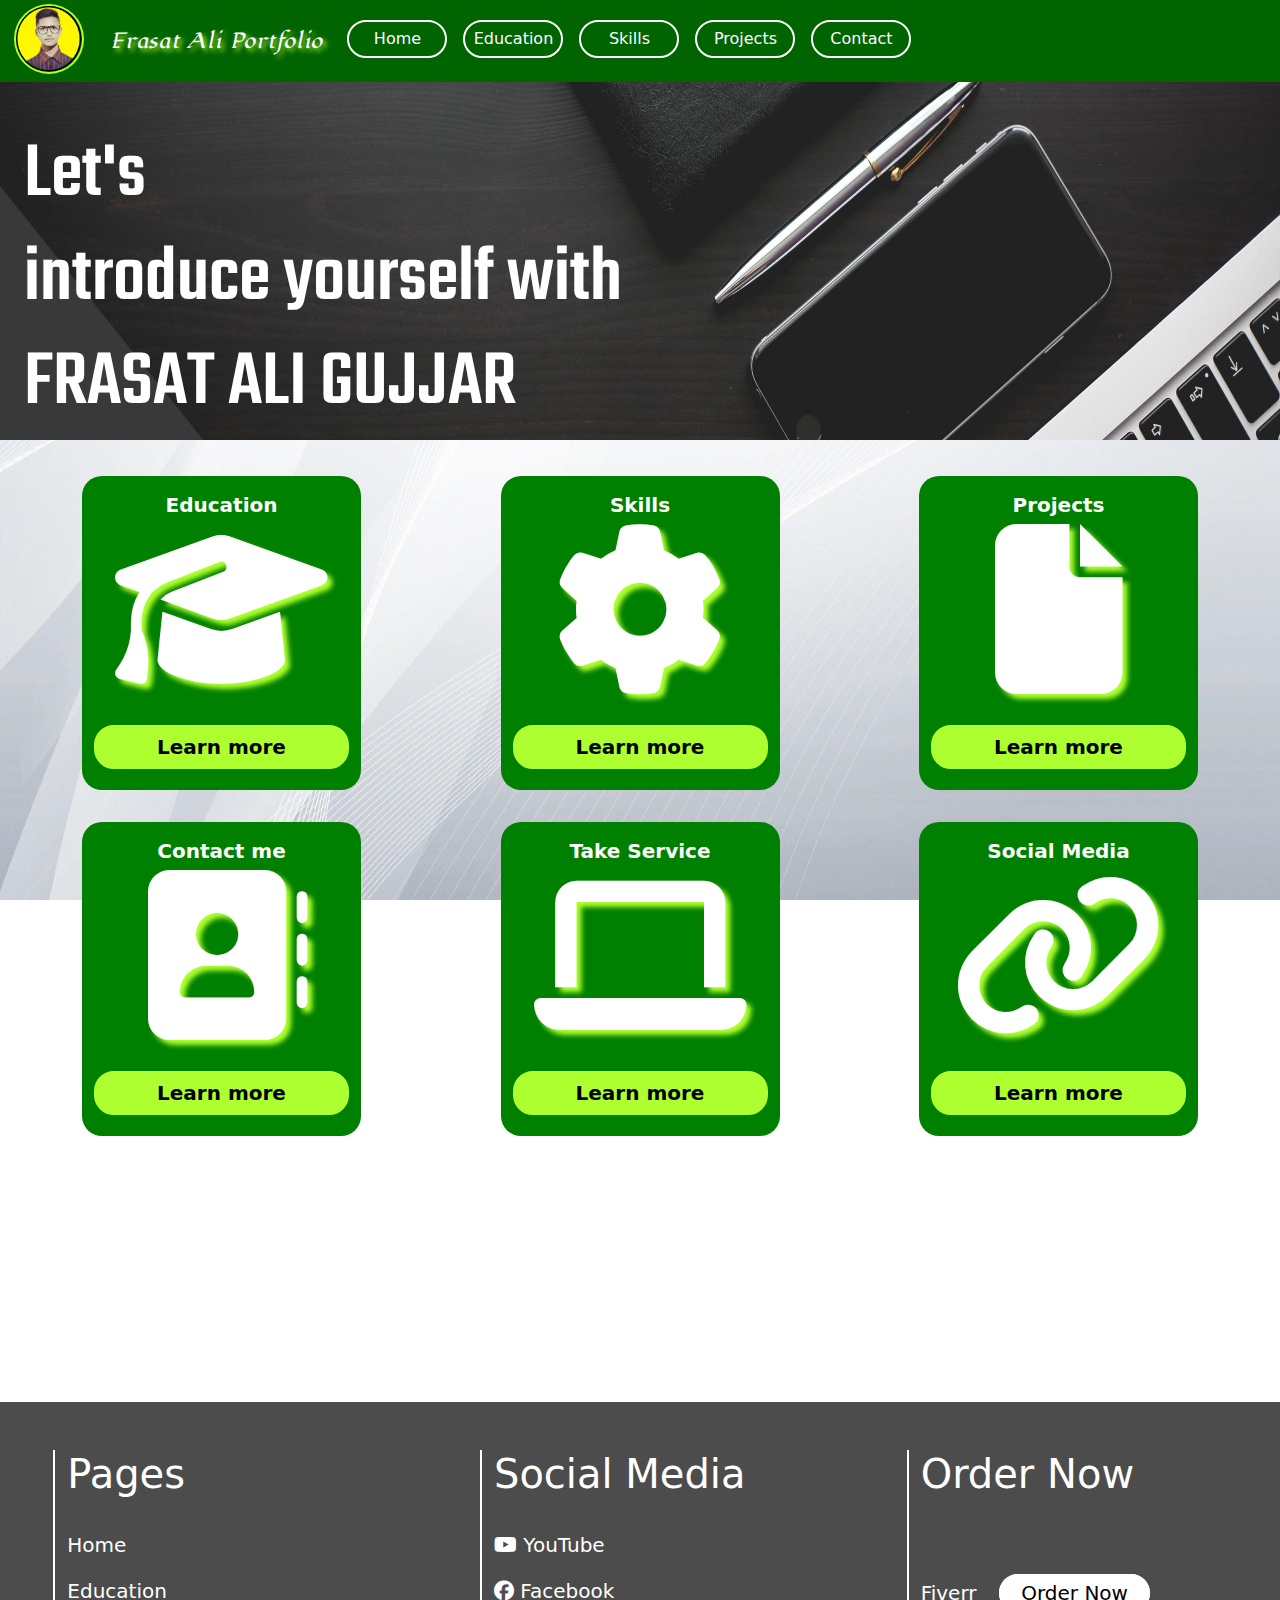
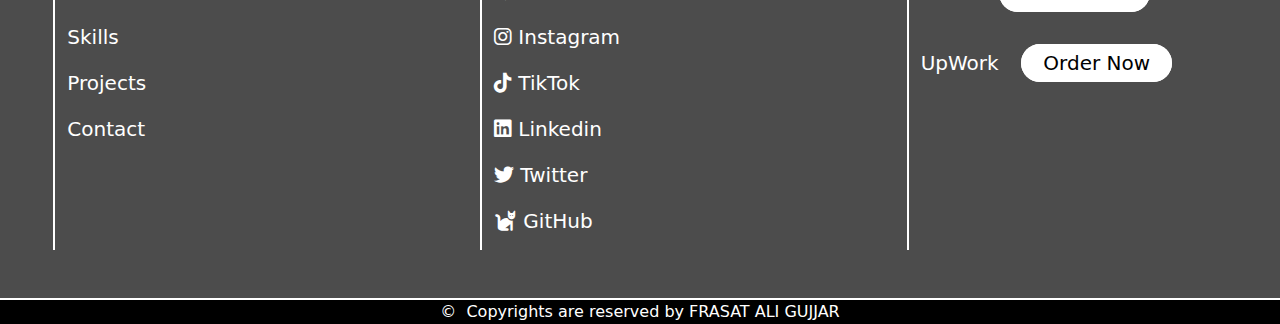
==== index.html @ 1a124998 "V1" ====
<!DOCTYPE html>
<html lang="en">

<head>
    <meta charset="UTF-8">
    <meta name="viewport" content="width=device-width, initial-scale=1.0">
    <title>FRASAT ALI | Portfolio</title>

    <!-- Css file link  -->
    <link rel="stylesheet" href="navbar.css">
    <link rel="stylesheet" href="index.css">
    <link rel="stylesheet" href="education.css">
    <link rel="stylesheet" href="skills.css">
    <link rel="stylesheet" href="projects.css">
    <link rel="stylesheet" href="contact.css">


    <!-- Fav Icon  -->
    <link rel="Icon" href="images/FA_PNG.png">

    <!-- Bootstrap Links  -->
    <link rel="stylesheet" href="https://cdn.jsdelivr.net/npm/bootstrap@5.3.0-alpha1/dist/css/bootstrap.min.css">
    <script src="https://cdn.jsdelivr.net/npm/bootstrap@5.3.0-alpha1/dist/js/bootstrap.bundle.min.js"></script>

    <!-- Google Fonts Links  -->
    <link rel="preconnect" href="https://fonts.googleapis.com">
    <link rel="preconnect" href="https://fonts.gstatic.com" crossorigin>
    <link href="https://fonts.googleapis.com/css2?family=Fasthand&display=swap" rel="stylesheet">
    <link rel="preconnect" href="https://fonts.googleapis.com">
    <link rel="preconnect" href="https://fonts.gstatic.com" crossorigin>
    <link href="https://fonts.googleapis.com/css2?family=Lugrasimo&display=swap" rel="stylesheet">
    <link rel="preconnect" href="https://fonts.googleapis.com">
    <link rel="preconnect" href="https://fonts.gstatic.com" crossorigin>
    <link href="https://fonts.googleapis.com/css2?family=Teko:wght@300&display=swap" rel="stylesheet">

    <!-- Css Paste  -->

    <!-- font-family: 'Fasthand', cursive; -->


    <!-- Font Awosome Icon  -->
    <link rel="stylesheet" href="https://cdnjs.cloudflare.com/ajax/libs/font-awesome/6.4.0/css/all.min.css">

</head>


<!-- ==================================================================================================== -->

<body>


    <!-- Nav Bar -->
    <div class="col-lg-12 col-md-12 col-sm-12 nav_right_main">

        <nav class="navbar navbar-expand-lg" style="background-color: rgba(0,0,0,0);padding-top: 0px;">
            <div class="container-fluid nav_bar_main_container">

                <a class="navbar-brand nav_bar_logo_bar" href="index.html">
                    <img src="images/FA_PNG.png" alt="logo" class="logo">
                </a>
                <a class="navbar-brand nav_bar_title_bar" href="index.html">
                    <p class="title">Frasat Ali Portfolio</p>
                </a>
                <button class="navbar-toggler" type="button" data-bs-toggle="collapse"
                    data-bs-target="#navbarSupportedContent" aria-controls="navbarSupportedContent"
                    aria-expanded="false" aria-label="Toggle navigation">
                    <span class="navbar-toggler-icon"></span>
                </button>
                <div class="collapse navbar-collapse" id="navbarSupportedContent">
                    <ul class="navbar-nav me-auto mb-0 mb-lg-0 list_main">
                        <li class="nav-item" id="nav-btn1">
                            <a class="nav-link active" aria-current="page" href="index.html">
                                <p class="home-btn">Home</p>
                            </a>
                        </li>
                        <li class="nav-item" id="nav-btn">
                            <a class="nav-link" href="education.html">
                                <p class="home-btn">Education</p>
                            </a>
                        </li>
                        <li class="nav-item" id="nav-btn">
                            <a class="nav-link" href="skills.html">
                                <p class="home-btn">Skills</p>
                            </a>
                        </li>
                        <li class="nav-item" id="nav-btn">
                            <a class="nav-link" href="projects.html">
                                <p class="home-btn">Projects</p>
                            </a>
                        </li>
                        <li class="nav-item" id="nav-btn">
                            <a class="nav-link" href="contact.html">
                                <p class="home-btn">Contact</p>
                            </a>
                        </li>

                    </ul>
                    <form class="d-flex" role="search">

                    </form>
                </div>
            </div>
        </nav>
    </div>
    <!-- =========================================================================================== -->

    <div class="container-fluid home_main">
        <div class="row">
            <div class="col-12">

                <!-- Slider  -->
                <div id="carouselExampleAutoplaying" class="carousel slide" data-bs-ride="carousel">
                    <div class="carousel-inner">
                        <div class="carousel-item active">

                            <!-- slider div 1  -->
                            <div class="container-fluid slider_inner_div">
                                <div class="row">
                                    <div class="col-12">

                                        <br><br>
                                        <h1 class="slider_inner_div_text">Let's</h1>
                                        <h1 class="slider_inner_div_text">introduce yourself with</h1>
                                        <h1 class="slider_inner_div_text">FRASAT ALI GUJJAR</h1>

                                    </div>
                                </div>
                            </div>




                        </div>
                        <div class="carousel-item">

                            <!-- slider div 2  -->
                            <div class="container-fluid slider_inner_div">
                                <div class="row">
                                    <div class="col-12">

                                        <br><br>
                                        <h1 class="slider_inner_div_text">Check out</h1>
                                        <h1 class="slider_inner_div_text">My skills and</h1>
                                        <h1 class="slider_inner_div_text">My experience</h1>

                                    </div>
                                </div>
                            </div>

                        </div>
                        <div class="carousel-item">

                            <!-- slider div 3  -->
                            <div class="container-fluid slider_inner_div">
                                <div class="row">
                                    <div class="col-12">

                                        <br>
                                        <h1 class="slider_inner_div_text">Review</h1>
                                        <h1 class="slider_inner_div_text">My projects and</h1>
                                        <h1 class="slider_inner_div_text">Take best services from me</h1>
                                        <a href="https://www.fiverr.com/cybermax_club?up_rollout=true" target="_blank"
                                            style="text-decoration: none; color: black;">
                                            <p class="order-btn">Order Now</p>
                                        </a>
                                    </div>
                                </div>
                            </div>

                        </div>
                    </div>
                    <!-- <button class="carousel-control-prev" type="button" data-bs-target="#carouselExampleAutoplaying"
                        data-bs-slide="prev">
                        <span class="carousel-control-prev-icon" aria-hidden="true"></span>
                        <span class="visually-hidden">Previous</span>
                    </button> -->
                    <!-- <button class="carousel-control-next" type="button" data-bs-target="#carouselExampleAutoplaying"
                        data-bs-slide="next">
                        <span class="carousel-control-next-icon" aria-hidden="true"></span>
                        <span class="visually-hidden">Next</span>
                    </button> -->
                </div>


            </div>
        </div>
    </div>

    <!-- =======================================================================================  -->











    <!-- =======================================================================================  -->

    <div class="container">
        <div class="row">
            <div class="col-12">
                <!-- -----------------------------------------  -->

                <div class="container-fluid home_main_2">
                    <div class="row">
                        <div class="col-12">

                            <!-- --------------  -->
                            <div class="conatiner">
                                <div class="row" style="justify-content: space-between;">
                                    <div class="col-lg-3 col-md-12 col-sm-12 home_main_2_inner_div mt-3">
                                        <div class="row mt-1">
                                            <div class="col-12 box_name">
                                                <b>Education</b>
                                            </div>
                                            <div class="col-12 box_icon">
                                                <i class="fa-solid fa-graduation-cap icon_css"></i>
                                            </div>
                                            <a href="education.html" style="text-decoration: none;color: black;">
                                                <div class="col-12 lm-btn-div">
                                                    <b>
                                                        <p class="lm-btn">Learn more</p>
                                                    </b>
                                                </div>
                                            </a>
                                        </div>
                                    </div>
                                    <div class="col-lg-3 col-md-12 col-sm-12 home_main_2_inner_div mt-3">
                                        <div class="row mt-1">
                                            <div class="col-12 box_name">
                                                <b>Skills</b>
                                            </div>
                                            <div class="col-12 box_icon">
                                                <i class="fa-solid fa-gear icon_css"></i>

                                            </div>
                                            <a href="skills.html" style="text-decoration: none;color: black;">
                                                <div class="col-12 lm-btn-div">
                                                    <b>
                                                        <p class="lm-btn">Learn more</p>
                                                    </b>
                                                </div>
                                            </a>
                                        </div>
                                    </div>
                                    <div class="col-lg-3 col-md-12 col-sm-12 home_main_2_inner_div mt-3">
                                        <div class="row mt-1">
                                            <div class="col-12 box_name">
                                                <b>Projects</b>
                                            </div>
                                            <div class="col-12 box_icon">
                                                <i class="fa-solid fa-file icon_css"></i>
                                            </div>
                                            <a href="projects.html" style="text-decoration: none;color: black;">
                                                <div class="col-12 lm-btn-div">
                                                    <b>
                                                        <p class="lm-btn">Learn more</p>
                                                    </b>
                                                </div>
                                            </a>
                                        </div>
                                    </div>
                                </div>
                            </div>










                            <!-- row 2  -->

                            <div class="conatiner mt-3">
                                <div class="row" style="justify-content: space-between;">
                                    <div class="col-lg-3 col-md-12 col-sm-12 home_main_2_inner_div mt-3">
                                        <div class="row mt-1">
                                            <div class="col-12 box_name">
                                                <b>Contact me</b>
                                            </div>
                                            <div class="col-12 box_icon">
                                                <i class="fa-solid fa-address-book icon_css"></i>
                                            </div>
                                            <a href="contact.html" style="text-decoration: none;color: black;">
                                                <div class="col-12 lm-btn-div">
                                                    <b>
                                                        <p class="lm-btn">Learn more</p>
                                                    </b>
                                                </div>
                                            </a>
                                        </div>
                                    </div>
                                    <div class="col-lg-3 col-md-12 col-sm-12 home_main_2_inner_div mt-3">
                                        <div class="row mt-1">
                                            <div class="col-12 box_name">
                                                <b>Take Service</b>
                                            </div>
                                            <div class="col-12 box_icon">
                                                <i class="fa-solid fa-laptop icon_css"></i>
                                            </div>
                                            <a href="#ft" style="text-decoration: none;color: black;">
                                                <div class="col-12 lm-btn-div">
                                                    <b>
                                                        <p class="lm-btn">Learn more</p>
                                                    </b>
                                                </div>
                                            </a>
                                        </div>
                                    </div>
                                    <div class="col-lg-3 col-md-12 col-sm-12 home_main_2_inner_div mt-3">
                                        <div class="row mt-1">
                                            <div class="col-12 box_name">
                                                <b>Social Media</b>
                                            </div>
                                            <div class="col-12 box_icon">
                                                <i class="fa-solid fa-link icon_css"></i>
                                            </div>
                                            <a href="contact.html" style="text-decoration: none;color: black;">
                                                <div class="col-12 lm-btn-div">
                                                    <b>
                                                        <p class="lm-btn">Learn more</p>
                                                    </b>
                                                </div>
                                            </a>
                                        </div>
                                    </div>
                                </div>
                            </div>








                        </div>
                        <!-- --------------  -->

                    </div>
                </div>
            </div>









            <!-- -----------------------------------------  -->
        </div>
    </div>
    </div>






































    <br>
    <br>
    <br>
    <br>
    <br>
    <br>
    <br>
    <br>
    <br>

    <!-- footer  -->
    <div class="container-fluid footer_main mt-5">
        <div class="row mt-5 mb-5" style="justify-content: space-around;">

            <!-- col 1 -->
            <div class="col-lg-3 col-md-12 col-sm-12 column_1">

                <h1>Pages</h1>

                <br>

                <a href="index.html" style="text-decoration: none; color: white;">
                    <p class="footer_text">Home</p>
                </a>
                <a href="education.html" style="text-decoration: none; color: white;">
                    <p class="footer_text">Education</p>
                </a>
                <a href="skills.html" style="text-decoration: none; color: white;">
                    <p class="footer_text">Skills</p>
                </a>
                <a href="projects.html" style="text-decoration: none; color: white;">
                    <p class="footer_text">Projects</p>
                </a>
                <a href="contact.html" style="text-decoration: none; color: white;">
                    <p class="footer_text">Contact</p>
                </a>


            </div>


            <!-- col 2 -->
            <div class="col-lg-3 col-md-12 col-sm-12 column_1">

                <h1>Social Media</h1>

                <br>

                <a target="_blank" href="https://www.youtube.com/@CyberMaxAcademy/videos"
                    style="text-decoration: none; color: white;">
                    <p class="footer_text">
                        <i class="fa-brands fa-youtube"></i>
                        YouTube
                    </p>
                </a>
                <a target="_blank" href="https://www.facebook.com/CyberMaxAcademy2198"
                    style="text-decoration: none; color: white;">
                    <p class="footer_text">
                        <i class="fa-brands fa-facebook"></i>
                        Facebook
                    </p>
                </a>
                <a target="_blank" href="https://www.instagram.com/cybermax_academy_0fficial_id/"
                    style="text-decoration: none; color: white;">
                    <p class="footer_text">
                        <i class="fa-brands fa-instagram"></i>
                        Instagram
                    </p>
                </a>
                <a target="_blank" href="https://www.tiktok.com/@cybermax_academy_tiktok?lang=en"
                    style="text-decoration: none; color: white;">
                    <p class="footer_text">
                        <i class="fa-brands fa-tiktok"></i>
                        TikTok
                    </p>
                </a>
                <a target="_blank" href="https://www.linkedin.com/in/m-frasat-ali-0b6219248/"
                    style="text-decoration: none; color: white;">
                    <p class="footer_text">
                        <i class="fa-brands fa-linkedin"></i>
                        Linkedin
                    </p>
                </a>
                <a target="_blank" href="https://twitter.com/MFrasatAli79" style="text-decoration: none; color: white;">
                    <p class="footer_text">
                        <i class="fa-brands fa-twitter"></i>
                        Twitter
                    </p>
                </a>
                <a target="_blank" href="https://github.com/FrasatAliGujjar?tab=repositories"
                    style="text-decoration: none; color: white;">
                    <p class="footer_text">
                        <i class="fa-solid fa-cat"></i>
                        GitHub
                    </p>
                </a>


            </div>


            <!-- col 3 -->
            <div class="col-lg-3 col-md-12 col-sm-12 column_1">


                <h1>Order Now</h1>

                <br>
                <br><br>

                <a href="https://www.fiverr.com/cybermax_club?up_rollout=true" target="_blank"
                    style="text-decoration: none; color: white;">
                    <p class="footer_text">
                        <!-- <i class="fa-solid fa-f"></i> -->
                        <!-- &ensp; -->
                        Fiverr
                        &ensp;
                        <a href="" target="_blank" style="text-decoration: none;color: black;"><span
                                class="order-btn">Order Now</span></a>
                    </p>
                </a>
                <br>
                <a href="https://www.upwork.com/freelancers/~0136e18a719f2ad441" target="_blank"
                    style="text-decoration: none; color: white;">
                    <p class="footer_text">
                        <!-- <i class="fa-solid fa-u"></i> -->
                        <!-- &ensp; -->
                        UpWork
                        &ensp;
                        <a href="" target="_blank" style="text-decoration: none;color: black;"><span
                                class="order-btn">Order Now</span></a>


                    </p>
                </a>
                <nav id="ft"></nav>


            </div>
        </div>
    </div>
    <!-- ==================================================================================  -->
    <div class="container-fluid footer_bottom">
        <div class="row">
            <div class="col-12">
                &copy; &nbsp;Copyrights are reserved by FRASAT ALI GUJJAR
            </div>
        </div>
    </div>
    <!-- ==================================================================================  -->





    <!-- Js Links  -->

    <script src="index.js"></script>

</body>

</html>
---- navbar.css ----
body {
    margin: 0px;
    padding: 0px;
    background: url('images/bg.jpg');
    background-position: fixed;
    background-size: 100% 100%;
    background-attachment: fixed;
    background-repeat: no-repeat;
}

/* =================================================  */


@font-face {
    font-family: Bulletto;
    src: url(fonts/Bulletto.ttf);
}

@font-face {
    font-family: Regista;
    src: url(fonts/Regista.ttf);
}

@font-face {
    font-family: Regista_i;
    src: url(fonts/Regista_i.ttf);
}

@font-face {
    font-family: Rockybilly;
    src: url(fonts/Rockybilly.ttf);
}

@font-face {
    font-family: Alvi;
    src: url(fonts/Alvi.ttf);
}





/* ========================   NAV BAR Start   =========================  */


.nav_out_main {
    /* border: 2px solid red; */
    height: fit-content;

}

/* .nav_left_main {
    border: 2px solid green;
    height: 140px;
    text-align: right;

} */

.nav_right_main {
    /* border: 2px solid blue; */
    height: fit-content;
}

/* ----------------------------- */
.navbar-toggler-icon {
    border: 1px solid brown;
    border-radius: 4px;
    color: brown;
    background-color: white;
}

.logo {
    height: 70px;
    border: 2px solid greenyellow;
    border-radius: 50%;
    margin-right: 20px;
    margin-top: -5px;
    /* transition: all 3s; */
}


/* main nav bar out div  */
.navbar {
    /* border: 2px solid magenta; */
    border-radius: 30px;
    height: fit-content;
    margin-top: 0px;
    /* background-color: red; */
}

.nav_bar_main_container {

    /* border: 2px solid white; */
    /* border-radius: 5px; */
    color: white;
    background-color: darkgreen;
}

.nav_bar_logo_bar {
    /* margin-top: 15px; */
    margin-left: 2px;
    /* border: 2px solid red; */
    height: fit-content;
}

.nav_bar_title_bar {
    margin-top: 15px;
    margin-left: -10px;
    /* border: 2px solid red; */
    height: fit-content;
}

.list_main {
    margin-top: 12px;
    margin-left: 15x;
    /* border: 2px solid green; */
    height: fit-content;
}

.nav-item {
    height: fit-content;
    /* border: 2px solid goldenrod; */
    border-radius: 3px;
}

/* -------------------------------------  */
.title {
    color: white;
    font-size: 20px;
    text-shadow: 3px 3px 5px greenyellow;
    font-family: 'Lugrasimo', cursive;

}

.title:hover {
    color: white;
    font-size: 20px;
    text-shadow: 3px 3px 5px yellow;
    font-family: 'Lugrasimo', cursive;

}

.home-btn {

    padding: 5px;
    border: 2px solid white;
    border-radius: 20px;
    width: 100px;
    text-align: center;
    color: white;
    /* transition: all 2s; */
}

.home-btn:hover {
    padding: 5px;
    border: 2px solid white;
    border-radius: 20px;
    width: 100px;
    text-align: center;
    color: darkgreen;
    background-color: white;
    transition: all 1s;

}

/* ========================   NAV BAR END   =========================  */



/* Footer  */

.footer_main{
    border: 2px solid white;
    border-left: none ;
    border-right: none ;
    
    background-color: rgba(0,0,0, 0.7);
    color: white;
    height: fit-content;
}                
.column_1{
    border-left: 2px solid white;
    height: 400px;
}            
.footer_text{
    color: white;
    font-size: 20px;
}
.footer_text:hover{
    color: greenyellow;
    font-size: 22px;
    transition: all 0.7s;

}    
/* ------------------------------------------------  */
.footer_bottom{
    /* border: 2px solid blue; */
    color: white;
    background-color: black;
    text-align: center;
}

                 
                 
                 
                 
                 
                 
                 
                 
                 
                 
                 
                 
                 
                 
/* =================================================  */
@media only screen and (max-width: 1920px) {
       
}
@media only screen and (max-width: 1200px) {
       
}
@media only screen and (max-width: 992px) {
       
}
@media only screen and (max-width: 768px) {
       
}
@media only screen and (max-width: 535px) {
       
}
@media only screen and (max-width: 480px) {
       
}
@media only screen and (max-width: 412px) {
       
}














/* =================================================  */
@media only screen and (max-width: 1920px) {}

@media only screen and (max-width: 1200px) {}

@media only screen and (max-width: 992px) {}

@media only screen and (max-width: 768px) {}

@media only screen and (max-width: 535px) {}

@media only screen and (max-width: 480px) {}

@media only screen and (max-width: 412px) {
    .title {
        color: white;
        font-size: 15px;
        text-shadow: 3px 3px 5px greenyellow;
        font-family: 'Lugrasimo', cursive;

    }

    .title:hover {
        color: white;
        font-size: 15px;
        text-shadow: 3px 3px 5px yellow;
        font-family: 'Lugrasimo', cursive;

    }
}
---- index.css ----
@font-face {
    font-family: Bulletto;
    src: url(fonts/Bulletto.ttf);
}

@font-face {
    font-family: Regista;
    src: url(fonts/Regista.ttf);
}

@font-face {
    font-family: Regista_i;
    src: url(fonts/Regista_i.ttf);
}

@font-face {
    font-family: Rockybilly;
    src: url(fonts/Rockybilly.ttf);
}

@font-face {
    font-family: Alvi;
    src: url(fonts/Alvi.ttf);
}

/* =================================================  */
.home_main {
    /* border: 2px solid green; */
    border-radius: 0px;
    height: fit-content;
    margin-top: -10px;

    background: url('images/Home/top2.png');
    background-position: fixed;
    background-size: 100% 100%;
    background-attachment: fixed;
    background-repeat: no-repeat;
}

.slider_inner_div {
    /* border: 2px solid white; */
    height: fit-content;
    width: 100%;
}

.slider_inner_div_text {
    font-family: 'Teko', sans-serif;
    color: white;
    font-size: 80px;
}

.slider_inner_div_text:hover {
    font-family: 'Teko', sans-serif;
    color: greenyellow;
    font-size: 80px;
    transition: all 1s;
}

.order-btn {
    border: 2px solid white;
    border-radius: 20px;
    color: black;
    background-color: white;
    padding: 5px 20px;
    width: fit-content;
}

.order-btn:hover {
    border: 2px solid darkgreen;
    border-radius: 20px;
    color: white;
    background-color: darkgreen;
    padding: 5px 20px;
    width: fit-content;
    transition: all 1s;

}

/* ======================================  */
.home_main_2 {
    /* border: 2px solid blue; */
    border-radius: 0px;
    height: fit-content;
    margin-top: 20px;
}

.home_main_2_inner_div {
    /* border: 2px solid red; */
    border-radius: 20px;
    height: fit-content;
    background-color: green;
    padding: 5px;
}

.box_name {
    /* border: 2px solid blue; */
    height: 40px;
    padding: 5px 10px;
    text-align: center;
    font-size: 20px;
    color: white;
}

.box_icon {
    /* border: 2px solid cyan; */
    height: 200px;
    text-align: center;
}

.icon_css {
    font-size: 170px;
    color: white;
    text-shadow: 5px 5px 5px greenyellow;
}
.icon_css:hover {
    font-size: 170px;
    color: white;
    text-shadow: 5px 5px 5px yellow;
}

.lm-btn-div {
    /* border: 2px solid blue; */
    height: 60px;
    text-align: center;
}

.lm-btn {
    border: 2px solid greenyellow;
    border-radius: 20px;
    padding: 5px 10px;
    color: black;
    font-size: 20px;
    background-color: greenyellow;
}

.lm-btn:hover {
    border: 2px solid white;
    border-radius: 20px;
    padding: 5px 10px;
    color: black;
    font-size: 20px;
    background-color: white;
    transition: all 1s;
}

















/* =================================================  */
@media only screen and (max-width: 1920px) {}

@media only screen and (max-width: 1200px) {}

@media only screen and (max-width: 992px) {}

@media only screen and (max-width: 768px) {
    .slider_inner_div_text {
        font-family: 'Teko', sans-serif;
        color: white;
        font-size: 40px;
    }

    .slider_inner_div_text:hover {
        font-family: 'Teko', sans-serif;
        color: greenyellow;
        font-size: 40px;
        transition: all 1s;
    }

}

@media only screen and (max-width: 535px) {

    .slider_inner_div_text {
        font-family: 'Teko', sans-serif;
        color: white;
        font-size: 40px;
    }

    .slider_inner_div_text:hover {
        font-family: 'Teko', sans-serif;
        color: greenyellow;
        font-size: 40px;
        transition: all 1s;
    }

}

@media only screen and (max-width: 480px) {

    .slider_inner_div_text {
        font-family: 'Teko', sans-serif;
        color: white;
        font-size: 40px;
    }

    .slider_inner_div_text:hover {
        font-family: 'Teko', sans-serif;
        color: greenyellow;
        font-size: 40px;
        transition: all 1s;
    }

}

@media only screen and (max-width: 412px) {

    .slider_inner_div_text {
        font-family: 'Teko', sans-serif;
        color: white;
        font-size: 40px;
    }

    .slider_inner_div_text:hover {
        font-family: 'Teko', sans-serif;
        color: greenyellow;
        font-size: 40px;
        transition: all 1s;
    }


}
---- education.css ----
.education_main{
    /* border: 2px solid blue; */
    height: 500px;
}


.institute_title{
    text-align: left;
    color: black;
    font-size: 40px;
    background-color: greenyellow;
    font-family: 'Teko', sans-serif;
    border-radius: 20px ;

}

.card{

    border: 2px solid red;
}
---- skills.css ----
.education_main{
    /* border: 2px solid blue; */
    height: 500px;
}

.skills_title{
    text-align: left;
    color: black;
    font-size: 40px;
    background-color: rgba(0, 100, 0, 0.5);
    font-family: 'Teko', sans-serif;
    border-radius: 20px ;

}
.institute_title{
    text-align: left;
    color: black;
    font-size: 40px;
    background-color: greenyellow;
    font-family: 'Teko', sans-serif;
    border-radius: 20px ;

}

.card{

    border: 2px solid red;
}
---- projects.css ----
.education_main{
    /* border: 2px solid blue; */
    height: 500px;
}

.skills_title{
    text-align: left;
    color: black;
    font-size: 40px;
    background-color: rgba(0, 100, 0, 0.5);
    font-family: 'Teko', sans-serif;
    border-radius: 20px ;

}
.institute_title{
    text-align: left;
    color: black;
    font-size: 40px;
    background-color: greenyellow;
    font-family: 'Teko', sans-serif;
    border-radius: 20px ;

}

.card{

    border: 2px solid red;
}

.V-btn{
    border: 2px solid green;
    border-radius: 20px;
    color: white;
    background-color: green;
    padding: 5px 20px;
    width: fit-content;
    text-align: center;
    
}
.V-btn:hover{
    border: 2px solid red;
    border-radius: 20px;
    color: white;
    background-color: red;
    padding: 5px 20px;
    width: fit-content;
    text-align: center;
    transition: all 1s;
    
}
---- contact.css ----
.education_main{
    /* border: 2px solid blue; */
    height: 500px;
}

.skills_title{
    text-align: left;
    color: black;
    font-size: 40px;
    background-color: rgba(0, 100, 0, 0.5);
    font-family: 'Teko', sans-serif;
    border-radius: 20px ;

}
.institute_title{
    text-align: left;
    color: black;
    font-size: 40px;
    background-color: greenyellow;
    font-family: 'Teko', sans-serif;
    border-radius: 20px ;

}

.card{

    border: 2px solid red;
}

.V-btn{
    border: 2px solid green;
    border-radius: 20px;
    color: white;
    background-color: green;
    padding: 5px 20px;
    width: fit-content;
    text-align: center;
    
}
.V-btn:hover{
    border: 2px solid red;
    border-radius: 20px;
    color: white;
    background-color: red;
    padding: 5px 20px;
    width: fit-content;
    text-align: center;
    transition: all 1s;
    
}

.wa-btn{
    padding: 0px 20px;
    border-radius: 20px;
    

    color: greenyellow;
    background-color: green;
}
.wa-btn:hover{
    padding: 0px 20px;
    border-radius: 20px;

    color: brown;
    background-color: white;
    transition: all 1s;
}
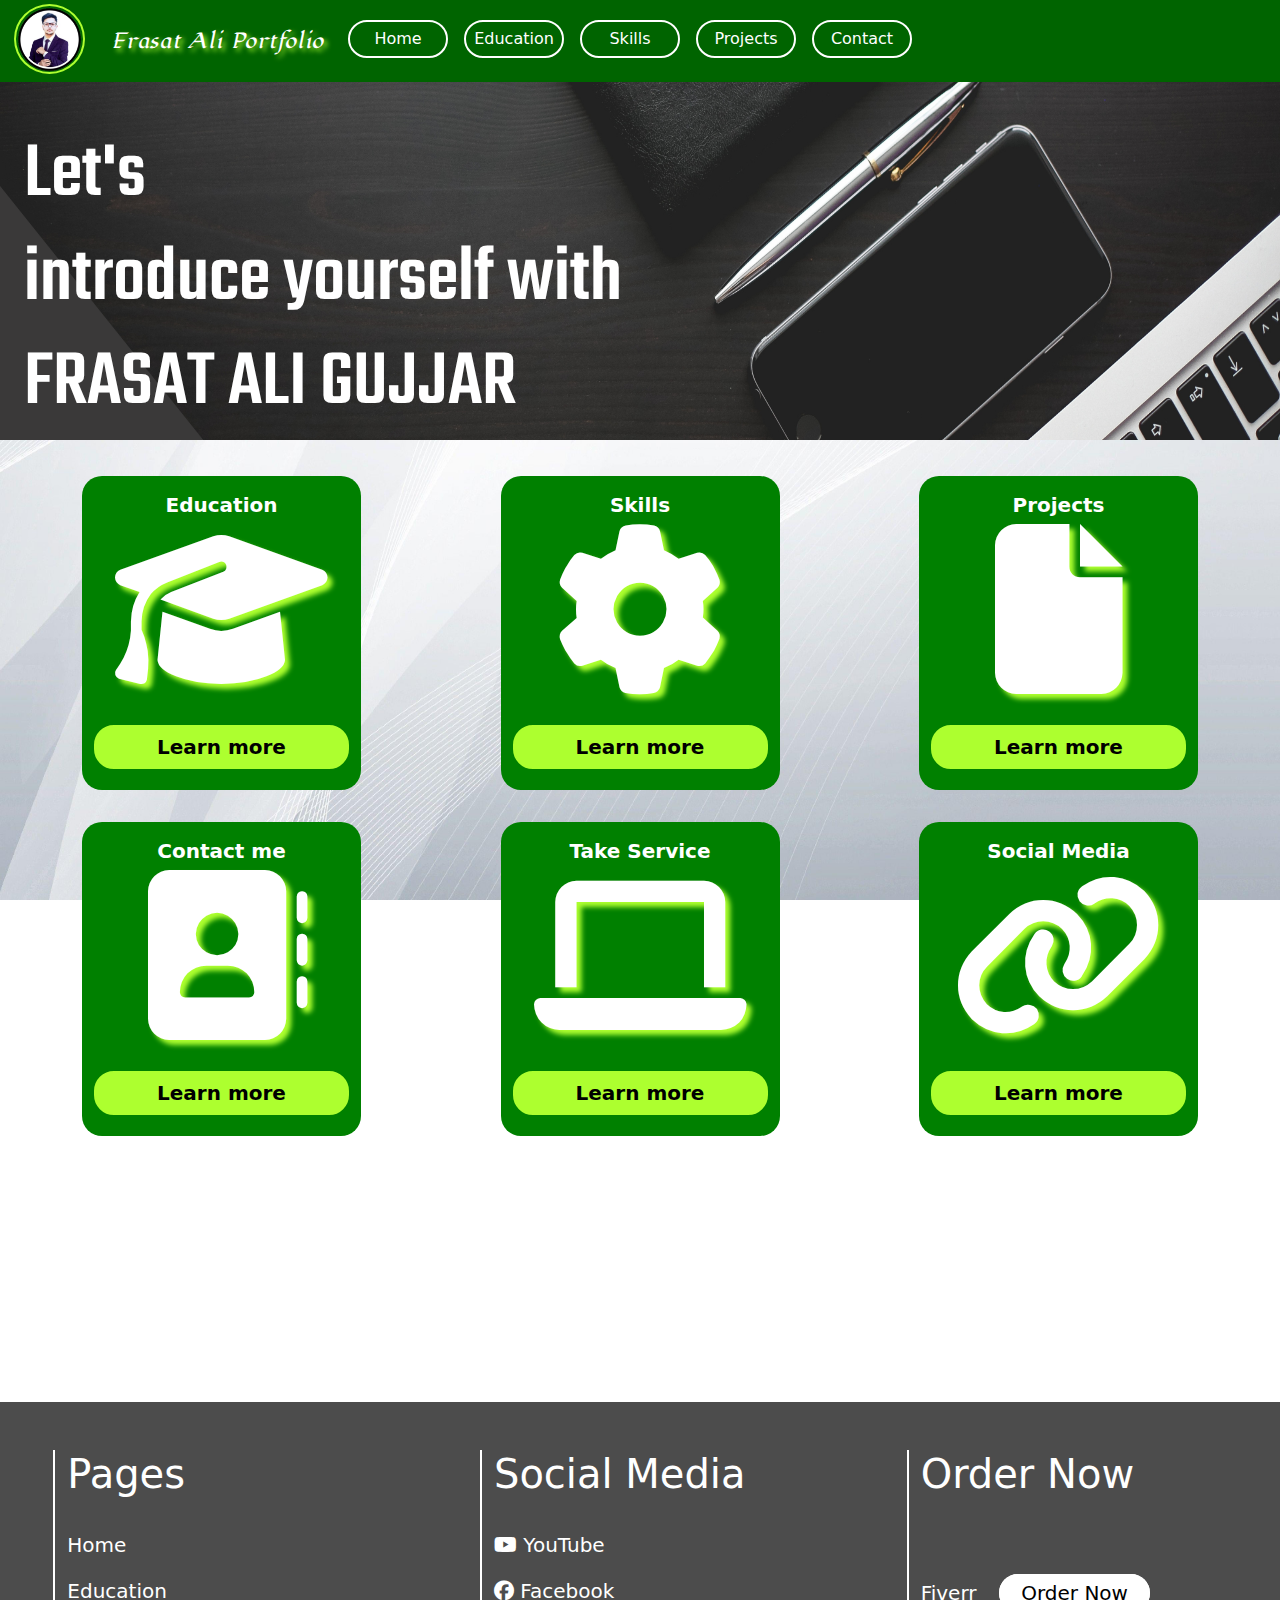
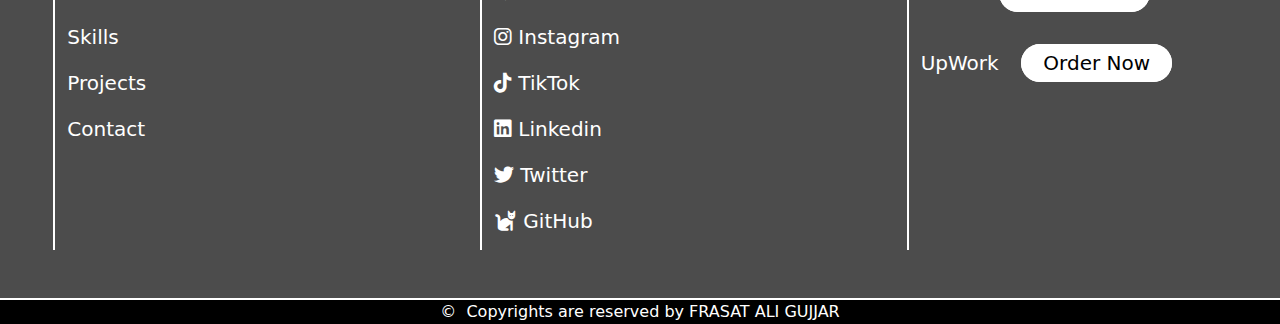
==== commit c778433c: "v2" ====
--- a/index.html
+++ b/index.html
@@ -515,7 +515,7 @@
                         <!-- &ensp; -->
                         Fiverr
                         &ensp;
-                        <a href="" target="_blank" style="text-decoration: none;color: black;"><span
+                        <a href="https://www.fiverr.com/cybermax_club?up_rollout=true" target="_blank" style="text-decoration: none;color: black;"><span
                                 class="order-btn">Order Now</span></a>
                     </p>
                 </a>
@@ -527,7 +527,7 @@
                         <!-- &ensp; -->
                         UpWork
                         &ensp;
-                        <a href="" target="_blank" style="text-decoration: none;color: black;"><span
+                        <a href="https://www.upwork.com/freelancers/~0136e18a719f2ad441" target="_blank" style="text-decoration: none;color: black;"><span
                                 class="order-btn">Order Now</span></a>
 
 
